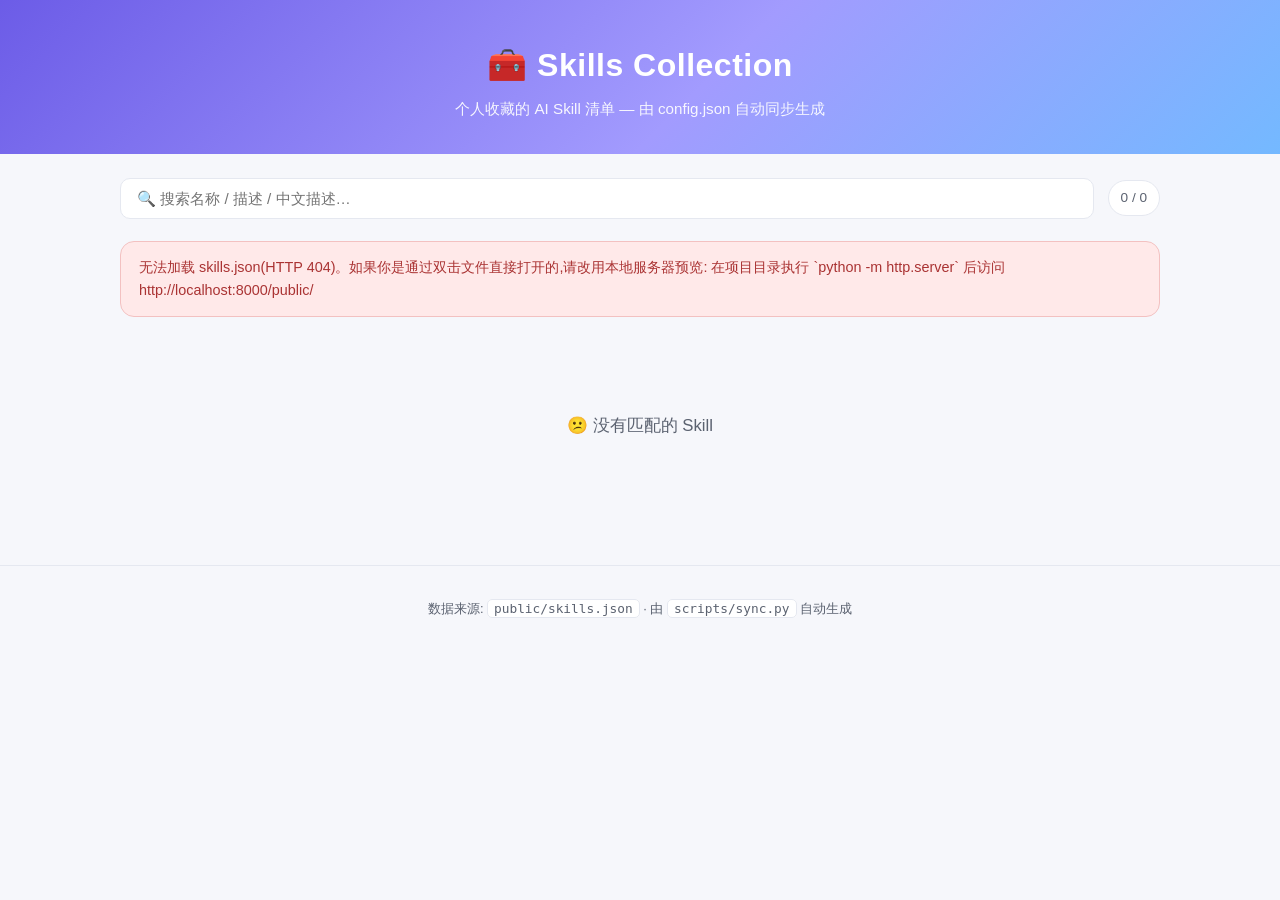
==== site/index.html @ 069e280f "Initial commit" ====
<!DOCTYPE html>
<html lang="zh-CN">
<head>
  <meta charset="UTF-8">
  <meta name="viewport" content="width=device-width, initial-scale=1.0">
  <title>Skills Collection · AI Skill 收藏清单</title>
  <link rel="stylesheet" href="style.css">
</head>
<body>
  <header class="hero">
    <div class="hero-inner">
      <h1>🧰 Skills Collection</h1>
      <p class="subtitle">个人收藏的 AI Skill 清单 — 由 config.json 自动同步生成</p>
    </div>
  </header>

  <main class="container">
    <div class="toolbar">
      <input id="search" type="search" class="search" placeholder="🔍 搜索名称 / 描述 / 中文描述…" autocomplete="off">
      <span id="count" class="count"></span>
    </div>

    <div id="banner" class="banner" hidden></div>
    <div id="grid" class="grid"></div>
    <div id="empty" class="empty" hidden>
      <p>😕 没有匹配的 Skill</p>
    </div>
  </main>

  <footer class="footer">
    <p>数据来源: <code>public/skills.json</code> · 由 <code>scripts/sync.py</code> 自动生成</p>
  </footer>

  <script src="app.js"></script>
</body>
</html>
---- site/style.css ----
:root {
  --bg: #f6f7fb;
  --card-bg: #ffffff;
  --text: #1f2430;
  --text-soft: #5b6270;
  --accent: #6c5ce7;
  --accent-soft: #efeaff;
  --zh-bg: #fff7e6;
  --zh-border: #ffd88a;
  --border: #e5e8f0;
  --shadow: 0 2px 10px rgba(30, 40, 80, 0.06);
  --shadow-hover: 0 8px 24px rgba(30, 40, 80, 0.12);
  --radius: 14px;
}

* { box-sizing: border-box; }

body {
  margin: 0;
  font-family: -apple-system, BlinkMacSystemFont, "Segoe UI", "PingFang SC",
    "Hiragino Sans GB", "Microsoft YaHei", sans-serif;
  background: var(--bg);
  color: var(--text);
  line-height: 1.6;
}

/* ---------- 头部 ---------- */
.hero {
  background: linear-gradient(135deg, #6c5ce7 0%, #a29bfe 55%, #74b9ff 100%);
  color: #fff;
  padding: 40px 20px 32px;
  text-align: center;
}

.hero-inner { max-width: 1080px; margin: 0 auto; }

.hero h1 {
  margin: 0 0 6px;
  font-size: 2rem;
  letter-spacing: 0.5px;
}

.subtitle { margin: 0; opacity: 0.92; font-size: 0.95rem; }

/* ---------- 主体 ---------- */
.container {
  max-width: 1080px;
  margin: 0 auto;
  padding: 24px 20px 48px;
}

.toolbar {
  display: flex;
  align-items: center;
  gap: 14px;
  margin-bottom: 22px;
  flex-wrap: wrap;
}

.search {
  flex: 1;
  min-width: 240px;
  padding: 11px 16px;
  font-size: 0.95rem;
  border: 1px solid var(--border);
  border-radius: 10px;
  background: var(--card-bg);
  outline: none;
  transition: border-color 0.15s, box-shadow 0.15s;
}

.search:focus {
  border-color: var(--accent);
  box-shadow: 0 0 0 3px var(--accent-soft);
}

.count {
  font-size: 0.85rem;
  color: var(--text-soft);
  background: var(--card-bg);
  border: 1px solid var(--border);
  padding: 6px 12px;
  border-radius: 999px;
  white-space: nowrap;
}

.banner {
  background: #ffe9e9;
  color: #a33;
  border: 1px solid #f3c1c1;
  border-radius: var(--radius);
  padding: 14px 18px;
  margin-bottom: 20px;
  font-size: 0.9rem;
}

/* ---------- 卡片网格 ---------- */
.grid {
  display: grid;
  grid-template-columns: repeat(auto-fill, minmax(300px, 1fr));
  gap: 18px;
}

.card {
  background: var(--card-bg);
  border: 1px solid var(--border);
  border-radius: var(--radius);
  box-shadow: var(--shadow);
  padding: 20px;
  display: flex;
  flex-direction: column;
  gap: 10px;
  transition: transform 0.15s, box-shadow 0.15s;
}

.card:hover {
  transform: translateY(-3px);
  box-shadow: var(--shadow-hover);
}

.card h2 {
  margin: 0;
  font-size: 1.05rem;
  color: var(--accent);
  word-break: break-all;
}

.desc {
  margin: 0;
  font-size: 0.88rem;
  color: var(--text-soft);
  white-space: pre-line;
  word-break: break-word;
}

.zh {
  margin: 0;
  font-size: 0.9rem;
  background: var(--zh-bg);
  border-left: 3px solid var(--zh-border);
  border-radius: 6px;
  padding: 10px 12px;
  white-space: pre-line;
  word-break: break-word;
}

.zh .zh-tag {
  display: inline-block;
  font-size: 0.7rem;
  color: #9c6b00;
  background: #ffe9bd;
  border-radius: 999px;
  padding: 1px 8px;
  margin-bottom: 4px;
  font-weight: 600;
}

.card-footer {
  margin-top: auto;
  display: flex;
  align-items: center;
  justify-content: space-between;
  gap: 10px;
  flex-wrap: wrap;
  padding-top: 10px;
  border-top: 1px dashed var(--border);
}

.source {
  color: var(--accent);
  text-decoration: none;
  font-size: 0.85rem;
  font-weight: 500;
}

.source:hover { text-decoration: underline; }

.meta {
  display: flex;
  gap: 8px;
  align-items: center;
  font-size: 0.72rem;
}

.badge {
  background: var(--bg);
  border: 1px solid var(--border);
  color: var(--text-soft);
  border-radius: 999px;
  padding: 2px 8px;
  font-family: ui-monospace, "Cascadia Code", Consolas, monospace;
}

.empty {
  text-align: center;
  color: var(--text-soft);
  padding: 60px 0;
  font-size: 1.05rem;
}

/* ---------- 页脚 ---------- */
.footer {
  text-align: center;
  padding: 20px;
  color: var(--text-soft);
  font-size: 0.8rem;
  border-top: 1px solid var(--border);
}

.footer code {
  background: var(--card-bg);
  border: 1px solid var(--border);
  border-radius: 5px;
  padding: 1px 6px;
}

@media (max-width: 640px) {
  .hero h1 { font-size: 1.5rem; }
  .grid { grid-template-columns: 1fr; }
}
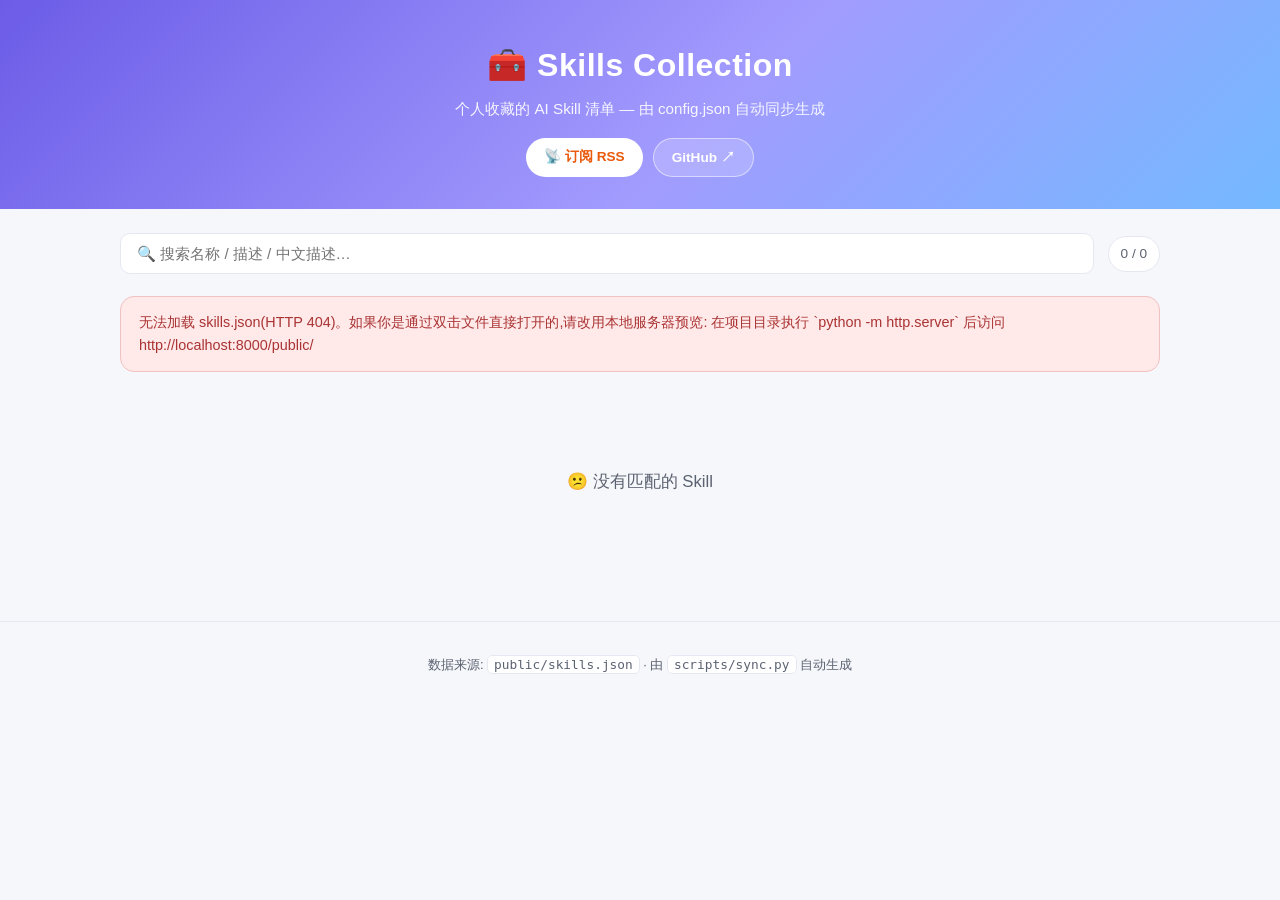
==== commit ec53eacc: "feat: 为 Skill 添加标签,并生成 RSS 订阅源 - sync.py: 从 frontmatter tags(优先)或 description 关键词提取 1-4 个标签,写入 skill" ====
--- a/site/index.html
+++ b/site/index.html
@@ -5,12 +5,17 @@
   <meta name="viewport" content="width=device-width, initial-scale=1.0">
   <title>Skills Collection · AI Skill 收藏清单</title>
   <link rel="stylesheet" href="style.css">
+  <link rel="alternate" type="application/rss+xml" title="Skills Collection RSS" href="feed.xml">
 </head>
 <body>
   <header class="hero">
     <div class="hero-inner">
       <h1>🧰 Skills Collection</h1>
       <p class="subtitle">个人收藏的 AI Skill 清单 — 由 config.json 自动同步生成</p>
+      <div class="subscribe">
+        <a class="rss-btn" href="feed.xml" target="_blank" rel="noopener">📡 订阅 RSS</a>
+        <a class="gh-btn" href="https://github.com/Mitchll1214/skills-collection" target="_blank" rel="noopener">GitHub ↗</a>
+      </div>
     </div>
   </header>
 
--- a/site/style.css
+++ b/site/style.css
@@ -42,6 +42,37 @@
 
 .subtitle { margin: 0; opacity: 0.92; font-size: 0.95rem; }
 
+.subscribe {
+  margin-top: 16px;
+  display: flex;
+  gap: 10px;
+  justify-content: center;
+  flex-wrap: wrap;
+}
+
+.rss-btn, .gh-btn {
+  display: inline-block;
+  padding: 8px 18px;
+  border-radius: 999px;
+  font-size: 0.85rem;
+  font-weight: 600;
+  text-decoration: none;
+  transition: transform 0.12s, opacity 0.12s;
+}
+
+.rss-btn {
+  background: #fff;
+  color: #e8590c;
+}
+
+.gh-btn {
+  background: rgba(255, 255, 255, 0.18);
+  color: #fff;
+  border: 1px solid rgba(255, 255, 255, 0.5);
+}
+
+.rss-btn:hover, .gh-btn:hover { transform: translateY(-2px); opacity: 0.9; }
+
 /* ---------- 主体 ---------- */
 .container {
   max-width: 1080px;
@@ -155,6 +186,29 @@
   font-weight: 600;
 }
 
+.tags {
+  display: flex;
+  gap: 6px;
+  flex-wrap: wrap;
+}
+
+.tag {
+  border: 1px solid var(--border);
+  background: var(--bg);
+  color: var(--text-soft);
+  border-radius: 999px;
+  padding: 2px 10px;
+  font-size: 0.72rem;
+  cursor: pointer;
+  transition: background 0.12s, color 0.12s, border-color 0.12s;
+}
+
+.tag:hover {
+  background: var(--accent-soft);
+  border-color: var(--accent);
+  color: var(--accent);
+}
+
 .card-footer {
   margin-top: auto;
   display: flex;
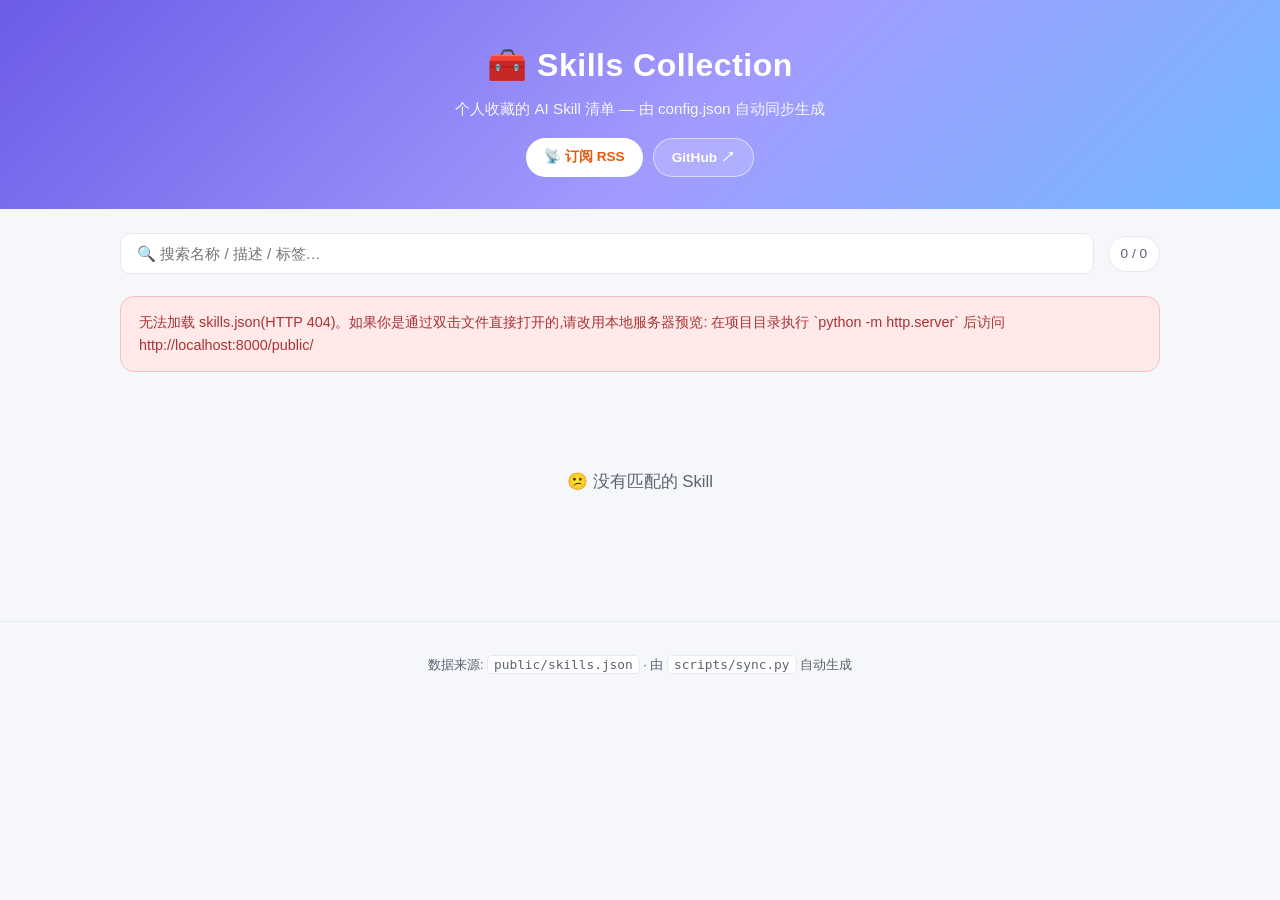
==== commit 74a1a224: "feat: 前端新增标签筛选栏,离线补齐已有数据的 tags 与 feed - site/: 顶部标签筛选栏(按标签筛选、激活高亮),搜索提示更新为「搜索名称 / 描述 / 标签」 - public/" ====
--- a/site/index.html
+++ b/site/index.html
@@ -21,9 +21,10 @@
 
   <main class="container">
     <div class="toolbar">
-      <input id="search" type="search" class="search" placeholder="🔍 搜索名称 / 描述 / 中文描述…" autocomplete="off">
+      <input id="search" type="search" class="search" placeholder="🔍 搜索名称 / 描述 / 标签…" autocomplete="off">
       <span id="count" class="count"></span>
     </div>
+    <div id="tag-filters" class="tag-filters"></div>
 
     <div id="banner" class="banner" hidden></div>
     <div id="grid" class="grid"></div>
--- a/site/style.css
+++ b/site/style.css
@@ -115,6 +115,37 @@
   white-space: nowrap;
 }
 
+.tag-filters {
+  display: flex;
+  gap: 8px;
+  flex-wrap: wrap;
+  margin: -8px 0 20px;
+}
+
+.tag-filters:empty { display: none; }
+
+.tag-filter {
+  border: 1px solid var(--border);
+  background: var(--card-bg);
+  color: var(--text-soft);
+  border-radius: 999px;
+  padding: 5px 14px;
+  font-size: 0.8rem;
+  cursor: pointer;
+  transition: background 0.12s, color 0.12s, border-color 0.12s;
+}
+
+.tag-filter:hover {
+  border-color: var(--accent);
+  color: var(--accent);
+}
+
+.tag-filter.active {
+  background: var(--accent);
+  border-color: var(--accent);
+  color: #fff;
+}
+
 .banner {
   background: #ffe9e9;
   color: #a33;
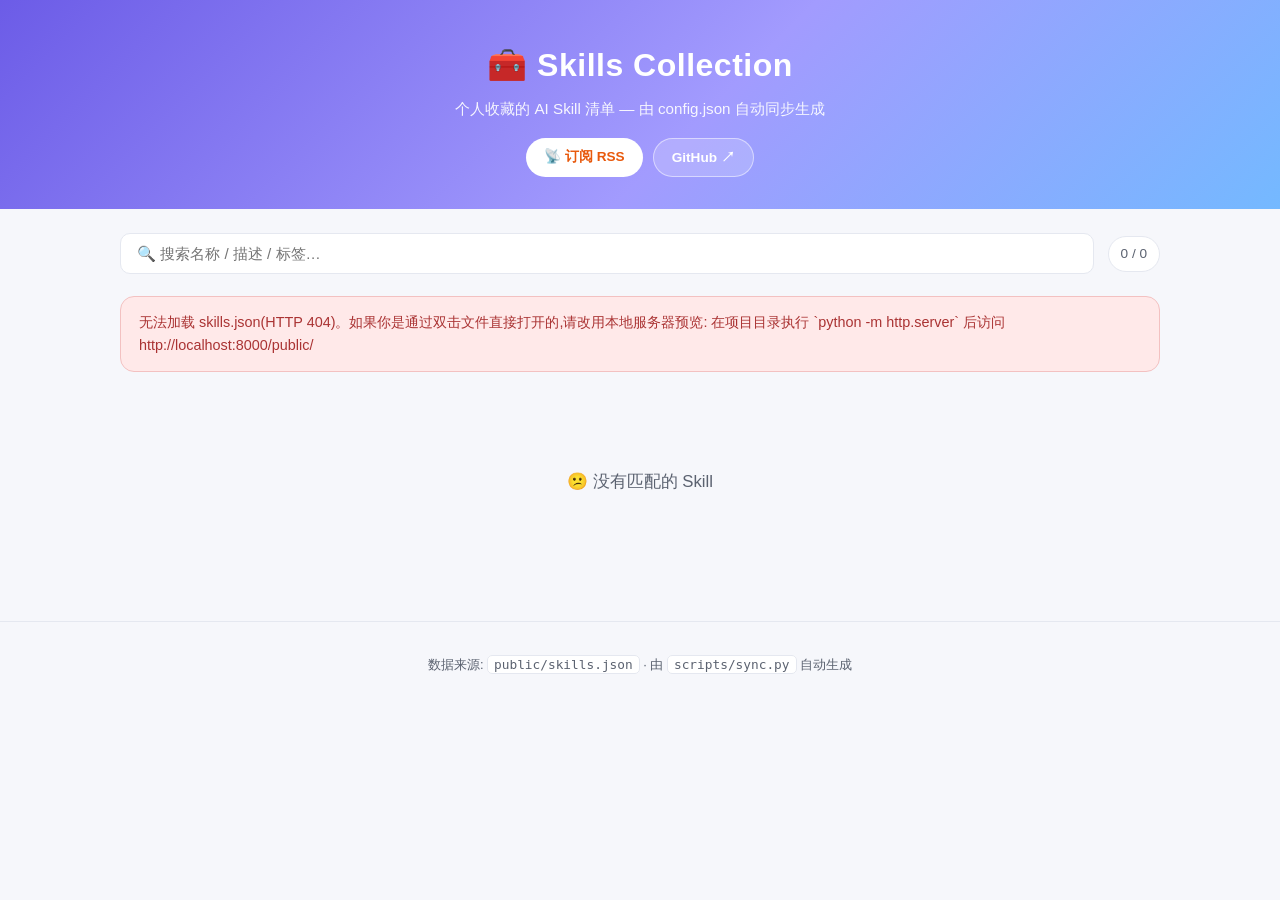
==== commit f69007ec: "chore: index.html 增加 no-cache 声明,避免浏览器/CDN 缓存旧版本导致看不到最新内容" ====
--- a/site/index.html
+++ b/site/index.html
@@ -3,6 +3,8 @@
 <head>
   <meta charset="UTF-8">
   <meta name="viewport" content="width=device-width, initial-scale=1.0">
+  <meta http-equiv="Cache-Control" content="no-cache, no-store, must-revalidate">
+  <meta http-equiv="Pragma" content="no-cache">
   <title>Skills Collection · AI Skill 收藏清单</title>
   <link rel="stylesheet" href="style.css">
   <link rel="alternate" type="application/rss+xml" title="Skills Collection RSS" href="feed.xml">
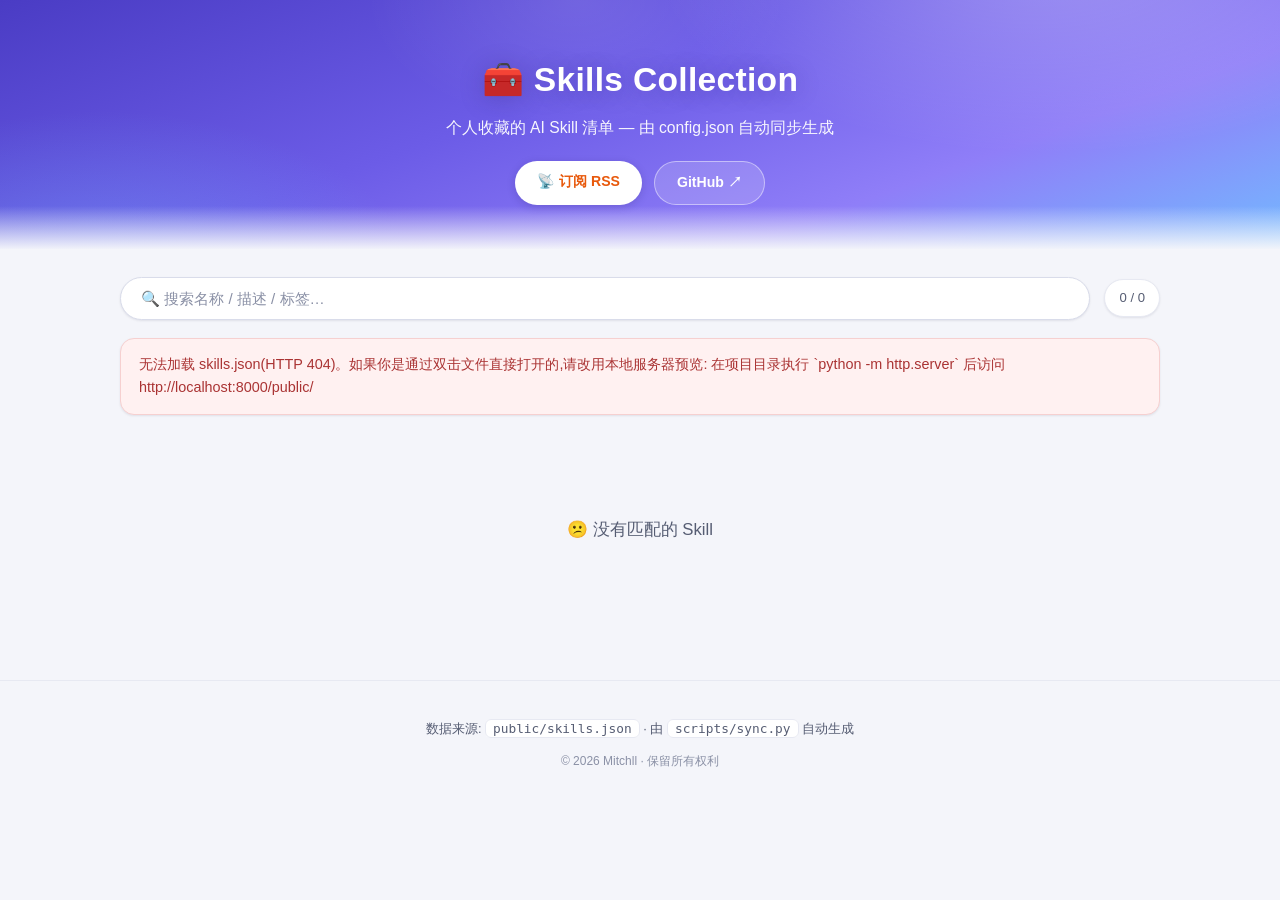
==== commit df31100b: "chore: 页脚添加版权声明(© 2026 Mitchll)" ====
--- a/site/index.html
+++ b/site/index.html
@@ -37,6 +37,7 @@
 
   <footer class="footer">
     <p>数据来源: <code>public/skills.json</code> · 由 <code>scripts/sync.py</code> 自动生成</p>
+    <p class="copyright">© 2026 Mitchll · 保留所有权利</p>
   </footer>
 
   <script src="app.js"></script>
--- a/site/style.css
+++ b/site/style.css
@@ -1,16 +1,46 @@
+/* ============================================================
+   Skills Collection — 视觉样式
+   依据 better-ui 设计原则:同心圆角 / 阴影优于边框 /
+   可中断过渡 / 交错进入动画 / scale-on-press / 指定 transition 属性
+   ============================================================ */
+
 :root {
-  --bg: #f6f7fb;
+  /* 色彩 */
+  --bg: #f4f5fa;
   --card-bg: #ffffff;
-  --text: #1f2430;
-  --text-soft: #5b6270;
-  --accent: #6c5ce7;
-  --accent-soft: #efeaff;
-  --zh-bg: #fff7e6;
-  --zh-border: #ffd88a;
-  --border: #e5e8f0;
-  --shadow: 0 2px 10px rgba(30, 40, 80, 0.06);
-  --shadow-hover: 0 8px 24px rgba(30, 40, 80, 0.12);
+  --text: #1c2030;
+  --text-soft: #565d73;
+  --text-faint: #8b91a6;
+  --accent: #5b4bd8;
+  --accent-strong: #4536c0;
+  --accent-soft: #efecff;
+  --accent-faint: #f5f3ff;
+  --zh-bg: #fff8ec;
+  --zh-border: #ffcf7d;
+  --border: #e7e9f2;
+  --border-strong: #d9dcea;
+
+  /* 阴影阶梯(多层透明,优于硬边框) */
+  --shadow-sm:
+    0 1px 2px rgba(22, 28, 60, 0.04),
+    0 1px 3px rgba(22, 28, 60, 0.05);
+  --shadow-md:
+    0 1px 2px rgba(22, 28, 60, 0.04),
+    0 4px 12px rgba(22, 28, 60, 0.06),
+    0 12px 32px rgba(22, 28, 60, 0.05);
+  --shadow-lg:
+    0 2px 4px rgba(22, 28, 60, 0.05),
+    0 10px 24px rgba(22, 28, 60, 0.10),
+    0 24px 56px rgba(22, 28, 60, 0.08);
+
+  /* 圆角阶梯(同心:外层 = 内层 + padding) */
+  --radius-sm: 8px;
   --radius: 14px;
+  --radius-lg: 20px;
+
+  /* 动效 */
+  --ease-out: cubic-bezier(0.2, 0, 0, 1);
+  --dur: 0.18s;
 }
 
 * { box-sizing: border-box; }
@@ -21,105 +51,166 @@
     "Hiragino Sans GB", "Microsoft YaHei", sans-serif;
   background: var(--bg);
   color: var(--text);
-  line-height: 1.6;
+  line-height: 1.65;
+  -webkit-font-smoothing: antialiased;
+  text-rendering: optimizeLegibility;
 }
 
 /* ---------- 头部 ---------- */
 .hero {
-  background: linear-gradient(135deg, #6c5ce7 0%, #a29bfe 55%, #74b9ff 100%);
+  position: relative;
+  overflow: hidden;
   color: #fff;
-  padding: 40px 20px 32px;
+  padding: 52px 20px 44px;
   text-align: center;
-}
-
-.hero-inner { max-width: 1080px; margin: 0 auto; }
+  background: linear-gradient(160deg, #4a3cc4 0%, #6c5ce7 42%, #8f7ef8 72%, #74b9ff 100%);
+}
+
+/* 顶部与底部光晕,营造层次 */
+.hero::before {
+  content: "";
+  position: absolute;
+  inset: 0;
+  background:
+    radial-gradient(640px 320px at 82% -18%, rgba(255, 255, 255, 0.28), transparent 62%),
+    radial-gradient(520px 280px at 8% 112%, rgba(116, 185, 255, 0.35), transparent 60%),
+    radial-gradient(300px 180px at 45% 0%, rgba(255, 255, 255, 0.10), transparent 70%);
+  pointer-events: none;
+}
+
+/* 底部柔和过渡到页面背景 */
+.hero::after {
+  content: "";
+  position: absolute;
+  left: 0;
+  right: 0;
+  bottom: -1px;
+  height: 44px;
+  background: linear-gradient(to bottom, transparent, var(--bg));
+  pointer-events: none;
+}
+
+.hero-inner {
+  position: relative;
+  z-index: 1;
+  max-width: 1080px;
+  margin: 0 auto;
+}
 
 .hero h1 {
-  margin: 0 0 6px;
-  font-size: 2rem;
-  letter-spacing: 0.5px;
-}
-
-.subtitle { margin: 0; opacity: 0.92; font-size: 0.95rem; }
+  margin: 0 0 8px;
+  font-size: 2.1rem;
+  font-weight: 800;
+  letter-spacing: 0.3px;
+  text-shadow: 0 2px 24px rgba(30, 20, 90, 0.25);
+}
+
+.subtitle {
+  margin: 0;
+  opacity: 0.94;
+  font-size: 0.98rem;
+  font-weight: 400;
+}
 
 .subscribe {
-  margin-top: 16px;
-  display: flex;
-  gap: 10px;
+  margin-top: 20px;
+  display: flex;
+  gap: 12px;
   justify-content: center;
   flex-wrap: wrap;
 }
 
 .rss-btn, .gh-btn {
   display: inline-block;
-  padding: 8px 18px;
-  border-radius: 999px;
-  font-size: 0.85rem;
-  font-weight: 600;
+  padding: 9px 22px;
+  border-radius: 999px;
+  font-size: 0.88rem;
+  font-weight: 650;
   text-decoration: none;
-  transition: transform 0.12s, opacity 0.12s;
+  transition: transform var(--dur) var(--ease-out),
+              box-shadow var(--dur) var(--ease-out),
+              background-color var(--dur) var(--ease-out);
 }
 
 .rss-btn {
   background: #fff;
   color: #e8590c;
+  box-shadow: 0 2px 8px rgba(30, 20, 90, 0.18);
 }
 
 .gh-btn {
-  background: rgba(255, 255, 255, 0.18);
+  background: rgba(255, 255, 255, 0.16);
   color: #fff;
-  border: 1px solid rgba(255, 255, 255, 0.5);
-}
-
-.rss-btn:hover, .gh-btn:hover { transform: translateY(-2px); opacity: 0.9; }
+  border: 1px solid rgba(255, 255, 255, 0.45);
+}
+
+.rss-btn:hover {
+  transform: translateY(-2px);
+  box-shadow: 0 6px 18px rgba(30, 20, 90, 0.25);
+}
+
+.gh-btn:hover {
+  transform: translateY(-2px);
+  background: rgba(255, 255, 255, 0.26);
+}
+
+.rss-btn:active, .gh-btn:active { transform: scale(0.96); }
 
 /* ---------- 主体 ---------- */
 .container {
   max-width: 1080px;
   margin: 0 auto;
-  padding: 24px 20px 48px;
+  padding: 28px 20px 56px;
 }
 
 .toolbar {
   display: flex;
   align-items: center;
   gap: 14px;
-  margin-bottom: 22px;
+  margin-bottom: 18px;
   flex-wrap: wrap;
 }
 
 .search {
   flex: 1;
   min-width: 240px;
-  padding: 11px 16px;
+  padding: 12px 20px;
   font-size: 0.95rem;
-  border: 1px solid var(--border);
-  border-radius: 10px;
+  color: var(--text);
+  border: 1px solid var(--border-strong);
+  border-radius: 999px;
   background: var(--card-bg);
+  box-shadow: var(--shadow-sm);
   outline: none;
-  transition: border-color 0.15s, box-shadow 0.15s;
-}
+  transition: border-color var(--dur) var(--ease-out),
+              box-shadow var(--dur) var(--ease-out);
+}
+
+.search::placeholder { color: var(--text-faint); }
 
 .search:focus {
   border-color: var(--accent);
-  box-shadow: 0 0 0 3px var(--accent-soft);
+  box-shadow: 0 0 0 4px var(--accent-soft), var(--shadow-sm);
 }
 
 .count {
-  font-size: 0.85rem;
+  font-size: 0.82rem;
   color: var(--text-soft);
   background: var(--card-bg);
   border: 1px solid var(--border);
-  padding: 6px 12px;
+  box-shadow: var(--shadow-sm);
+  padding: 7px 14px;
   border-radius: 999px;
   white-space: nowrap;
-}
-
+  font-variant-numeric: tabular-nums;
+}
+
+/* ---------- 标签筛选栏 ---------- */
 .tag-filters {
   display: flex;
   gap: 8px;
   flex-wrap: wrap;
-  margin: -8px 0 20px;
+  margin: 0 0 22px;
 }
 
 .tag-filters:empty { display: none; }
@@ -129,31 +220,42 @@
   background: var(--card-bg);
   color: var(--text-soft);
   border-radius: 999px;
-  padding: 5px 14px;
+  padding: 6px 14px;
   font-size: 0.8rem;
+  font-weight: 500;
   cursor: pointer;
-  transition: background 0.12s, color 0.12s, border-color 0.12s;
+  box-shadow: var(--shadow-sm);
+  transition: transform var(--dur) var(--ease-out),
+              background-color var(--dur) var(--ease-out),
+              color var(--dur) var(--ease-out),
+              border-color var(--dur) var(--ease-out);
 }
 
 .tag-filter:hover {
   border-color: var(--accent);
   color: var(--accent);
-}
+  background: var(--accent-faint);
+}
+
+.tag-filter:active { transform: scale(0.96); }
 
 .tag-filter.active {
   background: var(--accent);
   border-color: var(--accent);
   color: #fff;
-}
-
+  box-shadow: 0 2px 10px rgba(91, 75, 216, 0.35);
+}
+
+/* ---------- 提示条 ---------- */
 .banner {
-  background: #ffe9e9;
+  background: #fff1f1;
   color: #a33;
-  border: 1px solid #f3c1c1;
+  border: 1px solid #f6d0d0;
   border-radius: var(--radius);
   padding: 14px 18px;
   margin-bottom: 20px;
   font-size: 0.9rem;
+  box-shadow: var(--shadow-sm);
 }
 
 /* ---------- 卡片网格 ---------- */
@@ -163,28 +265,52 @@
   gap: 18px;
 }
 
+/* 进入动画:交错上浮(仅初始/重建时,backwards 不覆盖 hover) */
 .card {
   background: var(--card-bg);
   border: 1px solid var(--border);
   border-radius: var(--radius);
-  box-shadow: var(--shadow);
-  padding: 20px;
+  box-shadow: var(--shadow-md);
+  padding: 22px 22px 18px;
   display: flex;
   flex-direction: column;
-  gap: 10px;
-  transition: transform 0.15s, box-shadow 0.15s;
+  gap: 12px;
+  transition: transform var(--dur) var(--ease-out),
+              box-shadow var(--dur) var(--ease-out),
+              border-color var(--dur) var(--ease-out);
+  animation: card-in 0.34s var(--ease-out) backwards;
+}
+
+.card:nth-child(2)  { animation-delay: 0.04s; }
+.card:nth-child(3)  { animation-delay: 0.08s; }
+.card:nth-child(4)  { animation-delay: 0.12s; }
+.card:nth-child(5)  { animation-delay: 0.16s; }
+.card:nth-child(6)  { animation-delay: 0.20s; }
+.card:nth-child(7)  { animation-delay: 0.24s; }
+.card:nth-child(8)  { animation-delay: 0.28s; }
+.card:nth-child(9)  { animation-delay: 0.32s; }
+.card:nth-child(10) { animation-delay: 0.36s; }
+.card:nth-child(11) { animation-delay: 0.40s; }
+.card:nth-child(12) { animation-delay: 0.44s; }
+
+@keyframes card-in {
+  from { opacity: 0; transform: translateY(10px); }
+  to   { opacity: 1; transform: translateY(0); }
 }
 
 .card:hover {
-  transform: translateY(-3px);
-  box-shadow: var(--shadow-hover);
+  transform: translateY(-4px);
+  border-color: var(--border-strong);
+  box-shadow: var(--shadow-lg);
 }
 
 .card h2 {
   margin: 0;
-  font-size: 1.05rem;
-  color: var(--accent);
+  font-size: 1.06rem;
+  font-weight: 700;
+  color: var(--accent-strong);
   word-break: break-all;
+  letter-spacing: 0.2px;
 }
 
 .desc {
@@ -195,28 +321,30 @@
   word-break: break-word;
 }
 
+/* 中文描述块:左侧色条 + 渐变背景(与卡片同心圆角) */
 .zh {
   margin: 0;
   font-size: 0.9rem;
-  background: var(--zh-bg);
+  background: linear-gradient(90deg, var(--zh-bg), #fffdf7);
   border-left: 3px solid var(--zh-border);
-  border-radius: 6px;
-  padding: 10px 12px;
+  border-radius: 0 var(--radius-sm) var(--radius-sm) 0;
+  padding: 11px 14px;
   white-space: pre-line;
   word-break: break-word;
 }
 
 .zh .zh-tag {
   display: inline-block;
-  font-size: 0.7rem;
+  font-size: 0.68rem;
   color: #9c6b00;
   background: #ffe9bd;
   border-radius: 999px;
-  padding: 1px 8px;
-  margin-bottom: 4px;
-  font-weight: 600;
-}
-
+  padding: 1px 9px;
+  margin-bottom: 5px;
+  font-weight: 650;
+}
+
+/* ---------- 标签 ---------- */
 .tags {
   display: flex;
   gap: 6px;
@@ -228,10 +356,14 @@
   background: var(--bg);
   color: var(--text-soft);
   border-radius: 999px;
-  padding: 2px 10px;
+  padding: 3px 11px;
   font-size: 0.72rem;
+  font-weight: 500;
   cursor: pointer;
-  transition: background 0.12s, color 0.12s, border-color 0.12s;
+  transition: transform var(--dur) var(--ease-out),
+              background-color var(--dur) var(--ease-out),
+              color var(--dur) var(--ease-out),
+              border-color var(--dur) var(--ease-out);
 }
 
 .tag:hover {
@@ -240,6 +372,9 @@
   color: var(--accent);
 }
 
+.tag:active { transform: scale(0.94); }
+
+/* ---------- 卡片底部 ---------- */
 .card-footer {
   margin-top: auto;
   display: flex;
@@ -247,7 +382,7 @@
   justify-content: space-between;
   gap: 10px;
   flex-wrap: wrap;
-  padding-top: 10px;
+  padding-top: 12px;
   border-top: 1px dashed var(--border);
 }
 
@@ -255,10 +390,15 @@
   color: var(--accent);
   text-decoration: none;
   font-size: 0.85rem;
-  font-weight: 500;
-}
-
-.source:hover { text-decoration: underline; }
+  font-weight: 600;
+  transition: color var(--dur) var(--ease-out);
+}
+
+.source:hover {
+  color: var(--accent-strong);
+  text-decoration: underline;
+  text-underline-offset: 3px;
+}
 
 .meta {
   display: flex;
@@ -272,21 +412,22 @@
   border: 1px solid var(--border);
   color: var(--text-soft);
   border-radius: 999px;
-  padding: 2px 8px;
+  padding: 2px 9px;
   font-family: ui-monospace, "Cascadia Code", Consolas, monospace;
+  font-variant-numeric: tabular-nums;
 }
 
 .empty {
   text-align: center;
   color: var(--text-soft);
-  padding: 60px 0;
+  padding: 64px 0;
   font-size: 1.05rem;
 }
 
 /* ---------- 页脚 ---------- */
 .footer {
   text-align: center;
-  padding: 20px;
+  padding: 24px 20px 32px;
   color: var(--text-soft);
   font-size: 0.8rem;
   border-top: 1px solid var(--border);
@@ -295,11 +436,28 @@
 .footer code {
   background: var(--card-bg);
   border: 1px solid var(--border);
-  border-radius: 5px;
-  padding: 1px 6px;
-}
-
+  border-radius: 6px;
+  padding: 1px 7px;
+}
+
+.copyright {
+  margin: 6px 0 0;
+  font-size: 0.75rem;
+  color: var(--text-faint);
+}
+
+/* ---------- 响应式 ---------- */
 @media (max-width: 640px) {
-  .hero h1 { font-size: 1.5rem; }
+  .hero { padding: 40px 16px 36px; }
+  .hero h1 { font-size: 1.55rem; }
   .grid { grid-template-columns: 1fr; }
-}
+  .search { min-width: 0; }
+}
+
+/* ---------- 减少动态效果偏好 ---------- */
+@media (prefers-reduced-motion: reduce) {
+  .card { animation: none; }
+  .card:hover { transform: none; }
+  .rss-btn:hover, .gh-btn:hover, .tag-filter:hover, .tag:hover { transform: none; }
+  * { transition-duration: 0.01ms !important; }
+}
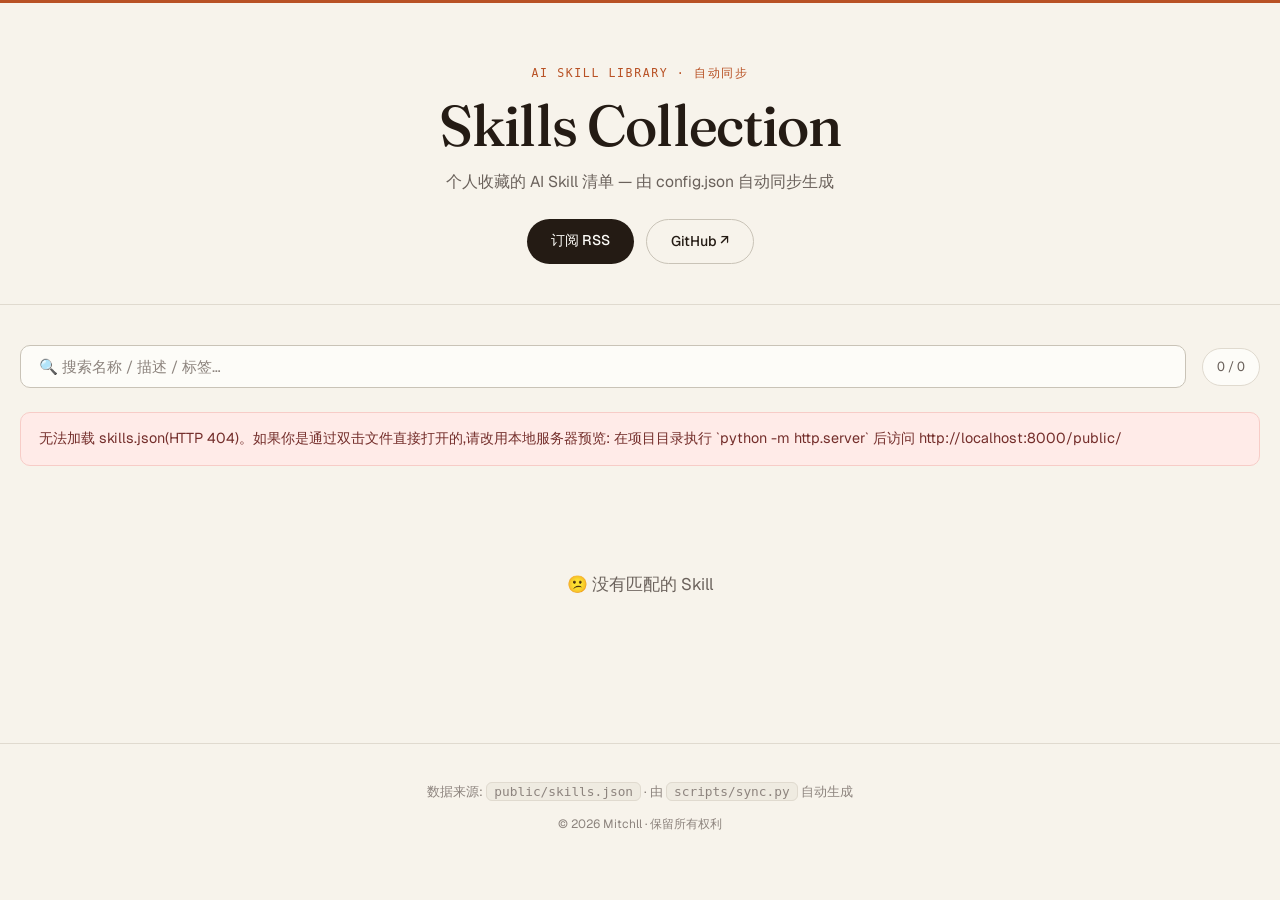
==== commit 0271c115: "style: 依据 hallmark 原则重构视觉(暖纸 + 墨 + 单一赭石 accent) - 移除紫色渐变 hero → 暖纸色 + 顶部 3px accent 细条 + 发丝底线,单一 anc" ====
--- a/site/index.html
+++ b/site/index.html
@@ -8,14 +8,19 @@
   <title>Skills Collection · AI Skill 收藏清单</title>
   <link rel="stylesheet" href="style.css">
   <link rel="alternate" type="application/rss+xml" title="Skills Collection RSS" href="feed.xml">
+  <link rel="preconnect" href="https://fonts.googleapis.com">
+  <link rel="preconnect" href="https://fonts.gstatic.com" crossorigin>
+  <link href="https://fonts.googleapis.com/css2?family=Fraunces:opsz,wght@9..144,500;9..144,600&family=Geist:wght@400;500;600&display=swap" rel="stylesheet">
 </head>
 <body>
   <header class="hero">
+    <div class="hero-topline" aria-hidden="true"></div>
     <div class="hero-inner">
-      <h1>🧰 Skills Collection</h1>
+      <p class="hero-kicker">AI Skill Library · 自动同步</p>
+      <h1>Skills Collection</h1>
       <p class="subtitle">个人收藏的 AI Skill 清单 — 由 config.json 自动同步生成</p>
       <div class="subscribe">
-        <a class="rss-btn" href="feed.xml" target="_blank" rel="noopener">📡 订阅 RSS</a>
+        <a class="rss-btn" href="feed.xml" target="_blank" rel="noopener">订阅 RSS</a>
         <a class="gh-btn" href="https://github.com/Mitchll1214/skills-collection" target="_blank" rel="noopener">GitHub ↗</a>
       </div>
     </div>
--- a/site/style.css
+++ b/site/style.css
@@ -1,206 +1,223 @@
 /* ============================================================
-   Skills Collection — 视觉样式
-   依据 better-ui 设计原则:同心圆角 / 阴影优于边框 /
-   可中断过渡 / 交错进入动画 / scale-on-press / 指定 transition 属性
+   Skills Collection — 视觉重构
+   依据 hallmark 原则:单一 anchor 色 / 无渐变 hero / 纸色非纯白 /
+   字体配对 / 4pt 间距 / 发丝线 / 指定 transition 属性
    ============================================================ */
 
 :root {
-  /* 色彩 */
-  --bg: #f4f5fa;
-  --card-bg: #ffffff;
-  --text: #1c2030;
-  --text-soft: #565d73;
-  --text-faint: #8b91a6;
-  --accent: #5b4bd8;
-  --accent-strong: #4536c0;
-  --accent-soft: #efecff;
-  --accent-faint: #f5f3ff;
-  --zh-bg: #fff8ec;
-  --zh-border: #ffcf7d;
-  --border: #e7e9f2;
-  --border-strong: #d9dcea;
-
-  /* 阴影阶梯(多层透明,优于硬边框) */
-  --shadow-sm:
-    0 1px 2px rgba(22, 28, 60, 0.04),
-    0 1px 3px rgba(22, 28, 60, 0.05);
-  --shadow-md:
-    0 1px 2px rgba(22, 28, 60, 0.04),
-    0 4px 12px rgba(22, 28, 60, 0.06),
-    0 12px 32px rgba(22, 28, 60, 0.05);
-  --shadow-lg:
-    0 2px 4px rgba(22, 28, 60, 0.05),
-    0 10px 24px rgba(22, 28, 60, 0.10),
-    0 24px 56px rgba(22, 28, 60, 0.08);
-
-  /* 圆角阶梯(同心:外层 = 内层 + padding) */
-  --radius-sm: 8px;
-  --radius: 14px;
-  --radius-lg: 20px;
+  /* 色彩(暖纸 · 墨 · 赭石 accent,单一 anchor) */
+  --bg:          oklch(96.5% 0.012 85);
+  --bg-raised:   oklch(94%   0.014 85);
+  --card:        oklch(99%   0.005 85);
+  --ink:         oklch(23%   0.020 55);
+  --ink-2:       oklch(38%   0.018 55);
+  --muted:       oklch(50%   0.015 55);
+  --faint:       oklch(62%   0.014 55);
+  --accent:      oklch(56%   0.145 42);
+  --accent-deep: oklch(47%   0.14  40);
+  --accent-soft: oklch(94%   0.03  80);
+  --accent-ink:  oklch(98%   0.01  85);
+  --rule:        oklch(89%   0.016 85);
+  --rule-strong: oklch(82%   0.018 85);
+  --zh-bg:       oklch(96%   0.035 85);
+  --zh-edge:     oklch(84%   0.07  75);
+
+  /* 字体配对:display Fraunces · body Geist */
+  --font-display: "Fraunces", "Songti SC", "STSong", Georgia, serif;
+  --font-body:    "Geist", -apple-system, BlinkMacSystemFont, "Segoe UI",
+                  "PingFang SC", "Microsoft YaHei", sans-serif;
+  --font-mono:    ui-monospace, "Cascadia Code", "JetBrains Mono", Consolas, monospace;
+
+  /* 4pt 间距 */
+  --space-2xs: 0.25rem;
+  --space-xs:  0.5rem;
+  --space-sm:  0.75rem;
+  --space-md:  1rem;
+  --space-lg:  1.5rem;
+  --space-xl:  2.5rem;
+  --space-2xl: 4rem;
+
+  /* 圆角(同心:内层 + padding = 外层) */
+  --radius-sm: 6px;
+  --radius:    10px;
+  --radius-lg: 16px;
+  --radius-pill: 999px;
+
+  /* 阴影:克制的发丝 + 一层极淡投影 */
+  --shadow-card:
+    0 1px 2px oklch(20% 0.02 55 / 0.04),
+    0 4px 14px oklch(20% 0.02 55 / 0.05);
+  --shadow-lift:
+    0 2px 4px oklch(20% 0.02 55 / 0.05),
+    0 12px 32px oklch(20% 0.02 55 / 0.09);
 
   /* 动效 */
-  --ease-out: cubic-bezier(0.2, 0, 0, 1);
-  --dur: 0.18s;
+  --ease-out: cubic-bezier(0.16, 1, 0.3, 1);
+  --dur-fast: 120ms;
+  --dur-base: 220ms;
 }
 
 * { box-sizing: border-box; }
+
+html { overflow-x: clip; }
+body { overflow-x: clip; }
 
 body {
   margin: 0;
-  font-family: -apple-system, BlinkMacSystemFont, "Segoe UI", "PingFang SC",
-    "Hiragino Sans GB", "Microsoft YaHei", sans-serif;
+  font-family: var(--font-body);
   background: var(--bg);
-  color: var(--text);
+  color: var(--ink);
   line-height: 1.65;
   -webkit-font-smoothing: antialiased;
   text-rendering: optimizeLegibility;
+  font-feature-settings: "cv01", "ss01";
 }
 
 /* ---------- 头部 ---------- */
 .hero {
   position: relative;
-  overflow: hidden;
-  color: #fff;
-  padding: 52px 20px 44px;
+  border-bottom: 1px solid var(--rule);
+  padding: var(--space-2xl) 20px var(--space-xl);
   text-align: center;
-  background: linear-gradient(160deg, #4a3cc4 0%, #6c5ce7 42%, #8f7ef8 72%, #74b9ff 100%);
-}
-
-/* 顶部与底部光晕,营造层次 */
-.hero::before {
-  content: "";
+}
+
+/* 顶部单一 accent 细条(非渐变) */
+.hero-topline {
   position: absolute;
-  inset: 0;
-  background:
-    radial-gradient(640px 320px at 82% -18%, rgba(255, 255, 255, 0.28), transparent 62%),
-    radial-gradient(520px 280px at 8% 112%, rgba(116, 185, 255, 0.35), transparent 60%),
-    radial-gradient(300px 180px at 45% 0%, rgba(255, 255, 255, 0.10), transparent 70%);
-  pointer-events: none;
-}
-
-/* 底部柔和过渡到页面背景 */
-.hero::after {
-  content: "";
-  position: absolute;
+  top: 0;
   left: 0;
   right: 0;
-  bottom: -1px;
-  height: 44px;
-  background: linear-gradient(to bottom, transparent, var(--bg));
-  pointer-events: none;
+  height: 3px;
+  background: var(--accent);
 }
 
 .hero-inner {
   position: relative;
-  z-index: 1;
-  max-width: 1080px;
+  max-width: 1320px;
   margin: 0 auto;
 }
 
+.hero-kicker {
+  margin: 0 0 var(--space-sm);
+  font-family: var(--font-mono);
+  font-size: 0.72rem;
+  letter-spacing: 0.14em;
+  text-transform: uppercase;
+  color: var(--accent);
+}
+
 .hero h1 {
-  margin: 0 0 8px;
-  font-size: 2.1rem;
-  font-weight: 800;
-  letter-spacing: 0.3px;
-  text-shadow: 0 2px 24px rgba(30, 20, 90, 0.25);
+  margin: 0 0 var(--space-sm);
+  font-family: var(--font-display);
+  font-weight: 500;
+  font-size: clamp(2.4rem, 4.5vw + 0.5rem, 3.6rem);
+  letter-spacing: -0.02em;
+  line-height: 1.08;
+  color: var(--ink);
 }
 
 .subtitle {
   margin: 0;
-  opacity: 0.94;
   font-size: 0.98rem;
-  font-weight: 400;
+  color: var(--muted);
 }
 
 .subscribe {
-  margin-top: 20px;
-  display: flex;
-  gap: 12px;
+  margin-top: var(--space-lg);
+  display: flex;
+  gap: var(--space-sm);
   justify-content: center;
   flex-wrap: wrap;
 }
 
 .rss-btn, .gh-btn {
   display: inline-block;
-  padding: 9px 22px;
-  border-radius: 999px;
+  padding: 10px 24px;
+  border-radius: var(--radius-pill);
   font-size: 0.88rem;
-  font-weight: 650;
+  font-weight: 500;
   text-decoration: none;
-  transition: transform var(--dur) var(--ease-out),
-              box-shadow var(--dur) var(--ease-out),
-              background-color var(--dur) var(--ease-out);
+  white-space: nowrap;
+  transition: transform var(--dur-fast) var(--ease-out),
+              background-color var(--dur-base) var(--ease-out),
+              border-color var(--dur-base) var(--ease-out),
+              box-shadow var(--dur-base) var(--ease-out);
 }
 
 .rss-btn {
-  background: #fff;
-  color: #e8590c;
-  box-shadow: 0 2px 8px rgba(30, 20, 90, 0.18);
+  background: var(--ink);
+  color: var(--card);
+}
+
+.rss-btn:hover {
+  background: oklch(15% 0.02 55);
+  transform: translateY(-1px);
+  box-shadow: 0 4px 12px oklch(20% 0.02 55 / 0.15);
 }
 
 .gh-btn {
-  background: rgba(255, 255, 255, 0.16);
-  color: #fff;
-  border: 1px solid rgba(255, 255, 255, 0.45);
-}
-
-.rss-btn:hover {
-  transform: translateY(-2px);
-  box-shadow: 0 6px 18px rgba(30, 20, 90, 0.25);
+  background: transparent;
+  color: var(--ink);
+  border: 1px solid var(--rule-strong);
 }
 
 .gh-btn:hover {
-  transform: translateY(-2px);
-  background: rgba(255, 255, 255, 0.26);
+  border-color: var(--ink);
+  transform: translateY(-1px);
 }
 
 .rss-btn:active, .gh-btn:active { transform: scale(0.96); }
+
+.rss-btn:focus-visible, .gh-btn:focus-visible,
+.search:focus-visible, .tag:focus-visible, .tag-filter:focus-visible {
+  outline: 2px solid var(--accent);
+  outline-offset: 2px;
+}
 
 /* ---------- 主体 ---------- */
 .container {
-  max-width: 1080px;
+  max-width: 1320px;
   margin: 0 auto;
-  padding: 28px 20px 56px;
+  padding: var(--space-xl) 20px var(--space-2xl);
 }
 
 .toolbar {
   display: flex;
   align-items: center;
-  gap: 14px;
-  margin-bottom: 18px;
+  gap: var(--space-md);
+  margin-bottom: var(--space-lg);
   flex-wrap: wrap;
 }
 
 .search {
   flex: 1;
   min-width: 240px;
-  padding: 12px 20px;
+  padding: 11px 18px;
   font-size: 0.95rem;
-  color: var(--text);
-  border: 1px solid var(--border-strong);
-  border-radius: 999px;
-  background: var(--card-bg);
-  box-shadow: var(--shadow-sm);
+  font-family: var(--font-body);
+  color: var(--ink);
+  border: 1px solid var(--rule-strong);
+  border-radius: var(--radius);
+  background: var(--card);
   outline: none;
-  transition: border-color var(--dur) var(--ease-out),
-              box-shadow var(--dur) var(--ease-out);
-}
-
-.search::placeholder { color: var(--text-faint); }
+  transition: border-color var(--dur-base) var(--ease-out),
+              box-shadow var(--dur-base) var(--ease-out);
+}
+
+.search::placeholder { color: var(--faint); }
 
 .search:focus {
   border-color: var(--accent);
-  box-shadow: 0 0 0 4px var(--accent-soft), var(--shadow-sm);
+  box-shadow: 0 0 0 3px var(--accent-soft);
 }
 
 .count {
   font-size: 0.82rem;
-  color: var(--text-soft);
-  background: var(--card-bg);
-  border: 1px solid var(--border);
-  box-shadow: var(--shadow-sm);
+  color: var(--muted);
+  background: var(--card);
+  border: 1px solid var(--rule);
   padding: 7px 14px;
-  border-radius: 999px;
+  border-radius: var(--radius-pill);
   white-space: nowrap;
   font-variant-numeric: tabular-nums;
 }
@@ -208,76 +225,73 @@
 /* ---------- 标签筛选栏 ---------- */
 .tag-filters {
   display: flex;
-  gap: 8px;
+  gap: var(--space-xs);
   flex-wrap: wrap;
-  margin: 0 0 22px;
+  margin: 0 0 var(--space-xl);
 }
 
 .tag-filters:empty { display: none; }
 
 .tag-filter {
-  border: 1px solid var(--border);
-  background: var(--card-bg);
-  color: var(--text-soft);
-  border-radius: 999px;
-  padding: 6px 14px;
+  border: 1px solid var(--rule-strong);
+  background: var(--card);
+  color: var(--muted);
+  border-radius: var(--radius-pill);
+  padding: 6px 15px;
   font-size: 0.8rem;
   font-weight: 500;
   cursor: pointer;
-  box-shadow: var(--shadow-sm);
-  transition: transform var(--dur) var(--ease-out),
-              background-color var(--dur) var(--ease-out),
-              color var(--dur) var(--ease-out),
-              border-color var(--dur) var(--ease-out);
+  transition: transform var(--dur-fast) var(--ease-out),
+              background-color var(--dur-base) var(--ease-out),
+              color var(--dur-base) var(--ease-out),
+              border-color var(--dur-base) var(--ease-out);
 }
 
 .tag-filter:hover {
   border-color: var(--accent);
   color: var(--accent);
-  background: var(--accent-faint);
 }
 
 .tag-filter:active { transform: scale(0.96); }
 
 .tag-filter.active {
-  background: var(--accent);
-  border-color: var(--accent);
-  color: #fff;
-  box-shadow: 0 2px 10px rgba(91, 75, 216, 0.35);
+  background: var(--ink);
+  border-color: var(--ink);
+  color: var(--card);
 }
 
 /* ---------- 提示条 ---------- */
 .banner {
-  background: #fff1f1;
-  color: #a33;
-  border: 1px solid #f6d0d0;
+  background: oklch(96% 0.03 25);
+  color: oklch(40% 0.10 25);
+  border: 1px solid oklch(88% 0.05 25);
   border-radius: var(--radius);
   padding: 14px 18px;
-  margin-bottom: 20px;
+  margin-bottom: var(--space-lg);
   font-size: 0.9rem;
-  box-shadow: var(--shadow-sm);
-}
-
-/* ---------- 卡片网格 ---------- */
+}
+
+/* ---------- 卡片网格(瀑布流) ---------- */
 .grid {
-  display: grid;
-  grid-template-columns: repeat(auto-fill, minmax(300px, 1fr));
-  gap: 18px;
-}
-
-/* 进入动画:交错上浮(仅初始/重建时,backwards 不覆盖 hover) */
+  columns: 280px;
+  column-gap: var(--space-md);
+}
+
+/* 进入动画:交错上浮,backwards 不覆盖 hover */
 .card {
-  background: var(--card-bg);
-  border: 1px solid var(--border);
+  background: var(--card);
+  border: 1px solid var(--rule);
   border-radius: var(--radius);
-  box-shadow: var(--shadow-md);
-  padding: 22px 22px 18px;
+  box-shadow: var(--shadow-card);
+  padding: var(--space-lg) var(--space-lg) var(--space-md);
   display: flex;
   flex-direction: column;
-  gap: 12px;
-  transition: transform var(--dur) var(--ease-out),
-              box-shadow var(--dur) var(--ease-out),
-              border-color var(--dur) var(--ease-out);
+  gap: var(--space-sm);
+  break-inside: avoid;
+  margin-bottom: var(--space-md);
+  transition: transform var(--dur-base) var(--ease-out),
+              box-shadow var(--dur-base) var(--ease-out),
+              border-color var(--dur-base) var(--ease-out);
   animation: card-in 0.34s var(--ease-out) backwards;
 }
 
@@ -299,49 +313,53 @@
 }
 
 .card:hover {
-  transform: translateY(-4px);
-  border-color: var(--border-strong);
-  box-shadow: var(--shadow-lg);
+  transform: translateY(-3px);
+  border-color: var(--rule-strong);
+  box-shadow: var(--shadow-lift);
 }
 
 .card h2 {
   margin: 0;
-  font-size: 1.06rem;
-  font-weight: 700;
-  color: var(--accent-strong);
+  font-family: var(--font-display);
+  font-weight: 600;
+  font-size: 1.08rem;
+  letter-spacing: -0.01em;
+  color: var(--ink);
   word-break: break-all;
-  letter-spacing: 0.2px;
 }
 
 .desc {
   margin: 0;
   font-size: 0.88rem;
-  color: var(--text-soft);
+  color: var(--muted);
   white-space: pre-line;
   word-break: break-word;
 }
 
-/* 中文描述块:左侧色条 + 渐变背景(与卡片同心圆角) */
+/* 中文描述块:暖琥珀底色 + 左侧 accent 细条(同心圆角) */
 .zh {
   margin: 0;
   font-size: 0.9rem;
-  background: linear-gradient(90deg, var(--zh-bg), #fffdf7);
-  border-left: 3px solid var(--zh-border);
+  background: var(--zh-bg);
+  border-left: 2px solid var(--zh-edge);
   border-radius: 0 var(--radius-sm) var(--radius-sm) 0;
-  padding: 11px 14px;
+  padding: 10px 14px;
   white-space: pre-line;
   word-break: break-word;
 }
 
 .zh .zh-tag {
   display: inline-block;
-  font-size: 0.68rem;
-  color: #9c6b00;
-  background: #ffe9bd;
-  border-radius: 999px;
+  font-size: 0.66rem;
+  font-family: var(--font-mono);
+  letter-spacing: 0.08em;
+  text-transform: uppercase;
+  color: oklch(48% 0.10 75);
+  background: oklch(90% 0.06 80);
+  border-radius: var(--radius-pill);
   padding: 1px 9px;
   margin-bottom: 5px;
-  font-weight: 650;
+  font-weight: 500;
 }
 
 /* ---------- 标签 ---------- */
@@ -352,24 +370,24 @@
 }
 
 .tag {
-  border: 1px solid var(--border);
-  background: var(--bg);
-  color: var(--text-soft);
-  border-radius: 999px;
+  border: 1px solid var(--rule);
+  background: transparent;
+  color: var(--muted);
+  border-radius: var(--radius-pill);
   padding: 3px 11px;
   font-size: 0.72rem;
   font-weight: 500;
   cursor: pointer;
-  transition: transform var(--dur) var(--ease-out),
-              background-color var(--dur) var(--ease-out),
-              color var(--dur) var(--ease-out),
-              border-color var(--dur) var(--ease-out);
+  transition: transform var(--dur-fast) var(--ease-out),
+              background-color var(--dur-base) var(--ease-out),
+              color var(--dur-base) var(--ease-out),
+              border-color var(--dur-base) var(--ease-out);
 }
 
 .tag:hover {
   background: var(--accent-soft);
   border-color: var(--accent);
-  color: var(--accent);
+  color: var(--accent-deep);
 }
 
 .tag:active { transform: scale(0.94); }
@@ -380,77 +398,78 @@
   display: flex;
   align-items: center;
   justify-content: space-between;
-  gap: 10px;
+  gap: var(--space-sm);
   flex-wrap: wrap;
-  padding-top: 12px;
-  border-top: 1px dashed var(--border);
+  padding-top: var(--space-sm);
+  border-top: 1px dashed var(--rule-strong);
 }
 
 .source {
-  color: var(--accent);
+  color: var(--accent-deep);
   text-decoration: none;
   font-size: 0.85rem;
-  font-weight: 600;
-  transition: color var(--dur) var(--ease-out);
+  font-weight: 500;
+  transition: color var(--dur-base) var(--ease-out);
 }
 
 .source:hover {
-  color: var(--accent-strong);
+  color: var(--accent);
   text-decoration: underline;
   text-underline-offset: 3px;
 }
 
 .meta {
   display: flex;
-  gap: 8px;
+  gap: var(--space-xs);
   align-items: center;
   font-size: 0.72rem;
 }
 
 .badge {
-  background: var(--bg);
-  border: 1px solid var(--border);
-  color: var(--text-soft);
-  border-radius: 999px;
+  background: var(--bg-raised);
+  border: 1px solid var(--rule);
+  color: var(--muted);
+  border-radius: var(--radius-pill);
   padding: 2px 9px;
-  font-family: ui-monospace, "Cascadia Code", Consolas, monospace;
+  font-family: var(--font-mono);
   font-variant-numeric: tabular-nums;
 }
 
 .empty {
   text-align: center;
-  color: var(--text-soft);
-  padding: 64px 0;
+  color: var(--muted);
+  padding: var(--space-2xl) 0;
   font-size: 1.05rem;
 }
 
 /* ---------- 页脚 ---------- */
 .footer {
   text-align: center;
-  padding: 24px 20px 32px;
-  color: var(--text-soft);
+  padding: var(--space-lg) 20px var(--space-xl);
+  color: var(--faint);
   font-size: 0.8rem;
-  border-top: 1px solid var(--border);
+  border-top: 1px solid var(--rule);
 }
 
 .footer code {
-  background: var(--card-bg);
-  border: 1px solid var(--border);
-  border-radius: 6px;
+  background: var(--bg-raised);
+  border: 1px solid var(--rule);
+  border-radius: var(--radius-sm);
   padding: 1px 7px;
+  font-family: var(--font-mono);
 }
 
 .copyright {
-  margin: 6px 0 0;
+  margin: var(--space-xs) 0 0;
   font-size: 0.75rem;
-  color: var(--text-faint);
+  color: var(--faint);
 }
 
 /* ---------- 响应式 ---------- */
 @media (max-width: 640px) {
-  .hero { padding: 40px 16px 36px; }
-  .hero h1 { font-size: 1.55rem; }
-  .grid { grid-template-columns: 1fr; }
+  .hero { padding: var(--space-xl) 16px var(--space-xl); }
+  .hero h1 { font-size: 2rem; }
+  .grid { columns: 1; }
   .search { min-width: 0; }
 }
 
